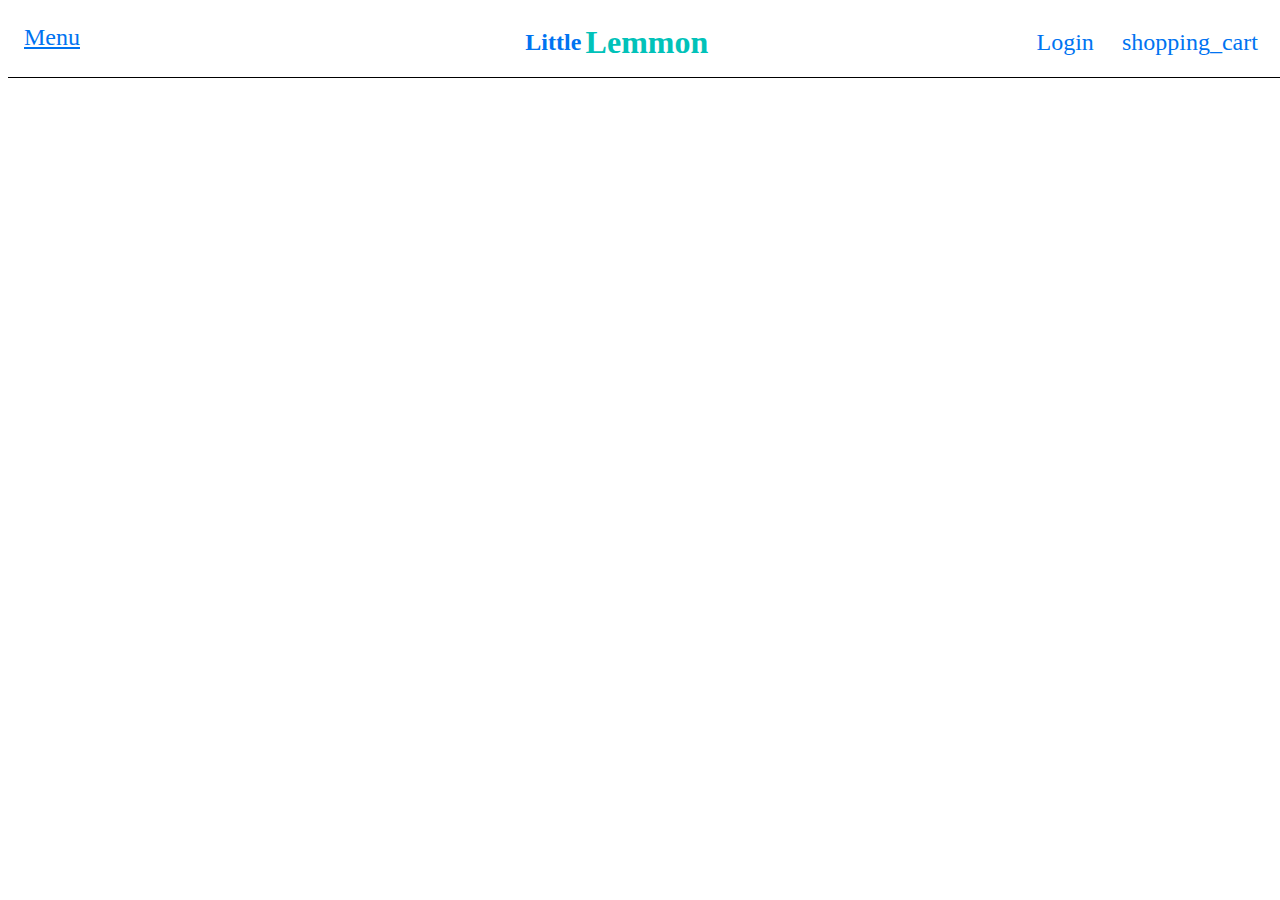
==== index.html @ e87d11d8 "Se contruyo la estructura basica del Navbar y se le dio estylos" ====
<!DOCTYPE html>
<html lang="en">

<head>
    <meta charset="UTF-8">
    <meta http-equiv="X-UA-Compatible" content="IE=edge">
    <meta name="viewport" content="width=device-width, initial-scale=1.0">
    <link rel="stylesheet" href="https://fonts.googleapis.com/css2?family=Material+Symbols+Outlined:opsz,wght,FILL,GRAD@20..48,100..700,0..1,-50..200"/>
    <title>Prototype</title>
</head>

<body>
    <!-- Header > NavBar -->
    <header>
        <mi-navbar></mi-navbar>
    </header>
    <!-- Header > NavBar -->
    <main>
        
    </main>
    <script src="main.js"></script>
</body>

</html>
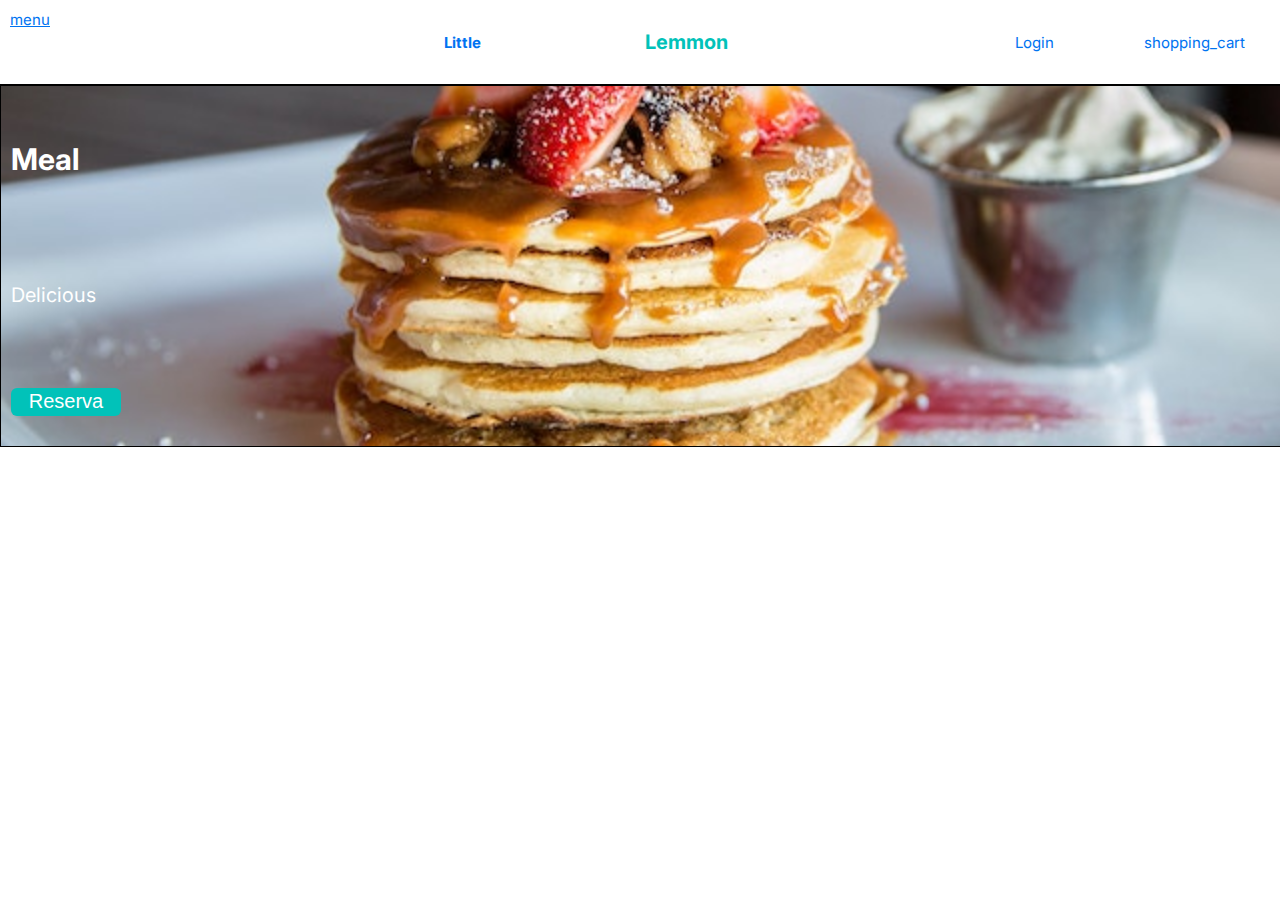
==== commit e7976768: "Se termino la seccion banner con estructura html y estilo css" ====
--- a/index.html
+++ b/index.html
@@ -5,7 +5,11 @@
     <meta charset="UTF-8">
     <meta http-equiv="X-UA-Compatible" content="IE=edge">
     <meta name="viewport" content="width=device-width, initial-scale=1.0">
-    <link rel="stylesheet" href="https://fonts.googleapis.com/css2?family=Material+Symbols+Outlined:opsz,wght,FILL,GRAD@20..48,100..700,0..1,-50..200"/>
+    <link rel="stylesheet" href="styles.css">
+    <link rel="preconnect" href="https://fonts.googleapis.com">
+    <link rel="preconnect" href="https://fonts.gstatic.com" crossorigin>
+    <link href="https://fonts.googleapis.com/css2?family=Inter&display=swap" rel="stylesheet">
+    <link rel="stylesheet" href="https://fonts.googleapis.com/css2?family=Material+Symbols+Outlined:opsz,wght,FILL,GRAD@48,100,0,-25" />
     <title>Prototype</title>
 </head>
 
@@ -16,7 +20,7 @@
     </header>
     <!-- Header > NavBar -->
     <main>
-        
+        <mi-banner></mi-banner>
     </main>
     <script src="main.js"></script>
 </body>
--- a/styles.css
+++ b/styles.css
@@ -0,0 +1,9 @@
+*{
+    box-sizing: border-box;
+    margin: 0;
+    padding: 0;
+}
+html{
+    font-size: 62.5%;
+    font-family: 'Inter', sans-serif;
+}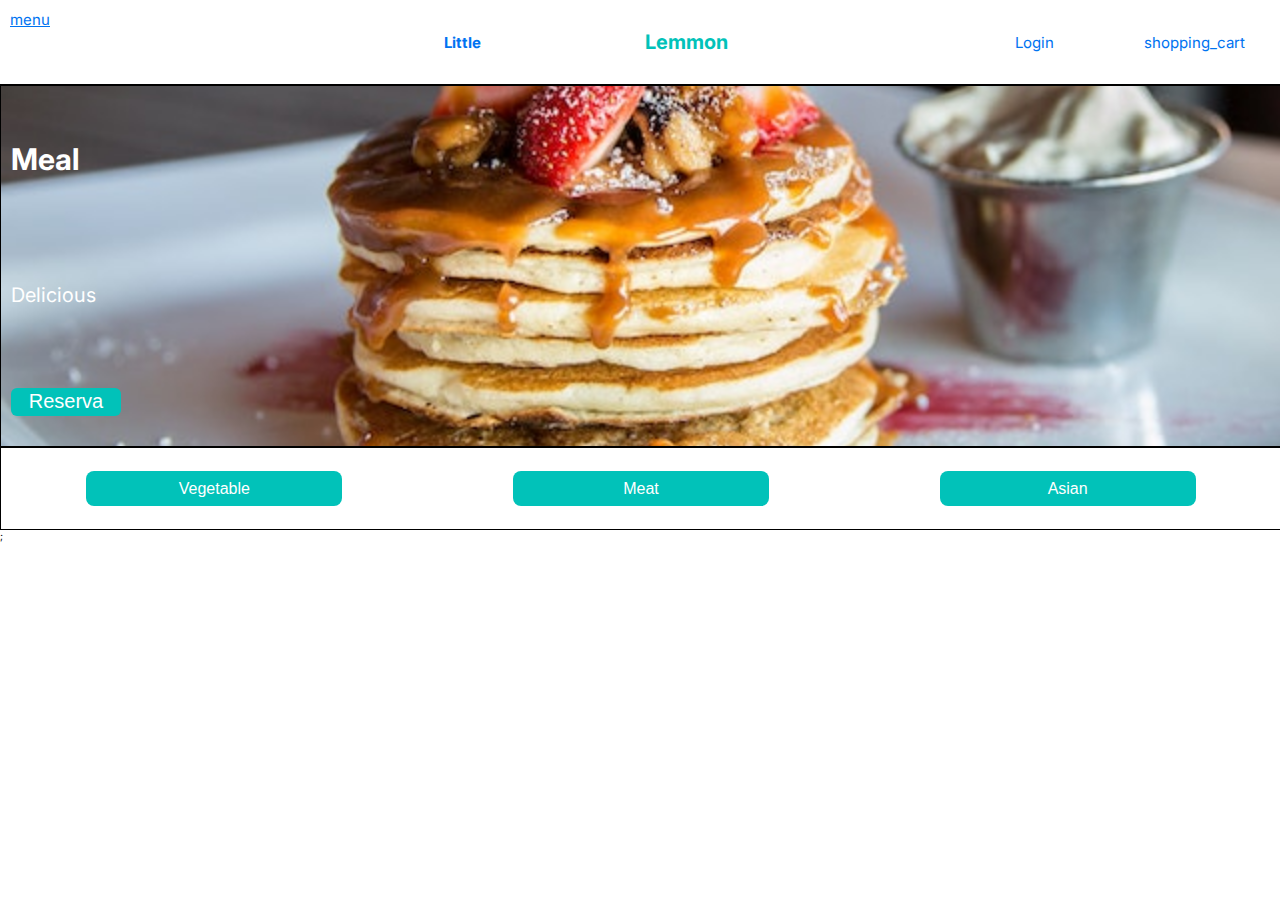
==== commit dced01de: "Se termino la seccion intermedia con estructura html y estilos css" ====
--- a/index.html
+++ b/index.html
@@ -21,6 +21,7 @@
     <!-- Header > NavBar -->
     <main>
         <mi-banner></mi-banner>
+        <mis-btns></mis-btns>
     </main>
     <script src="main.js"></script>
 </body>
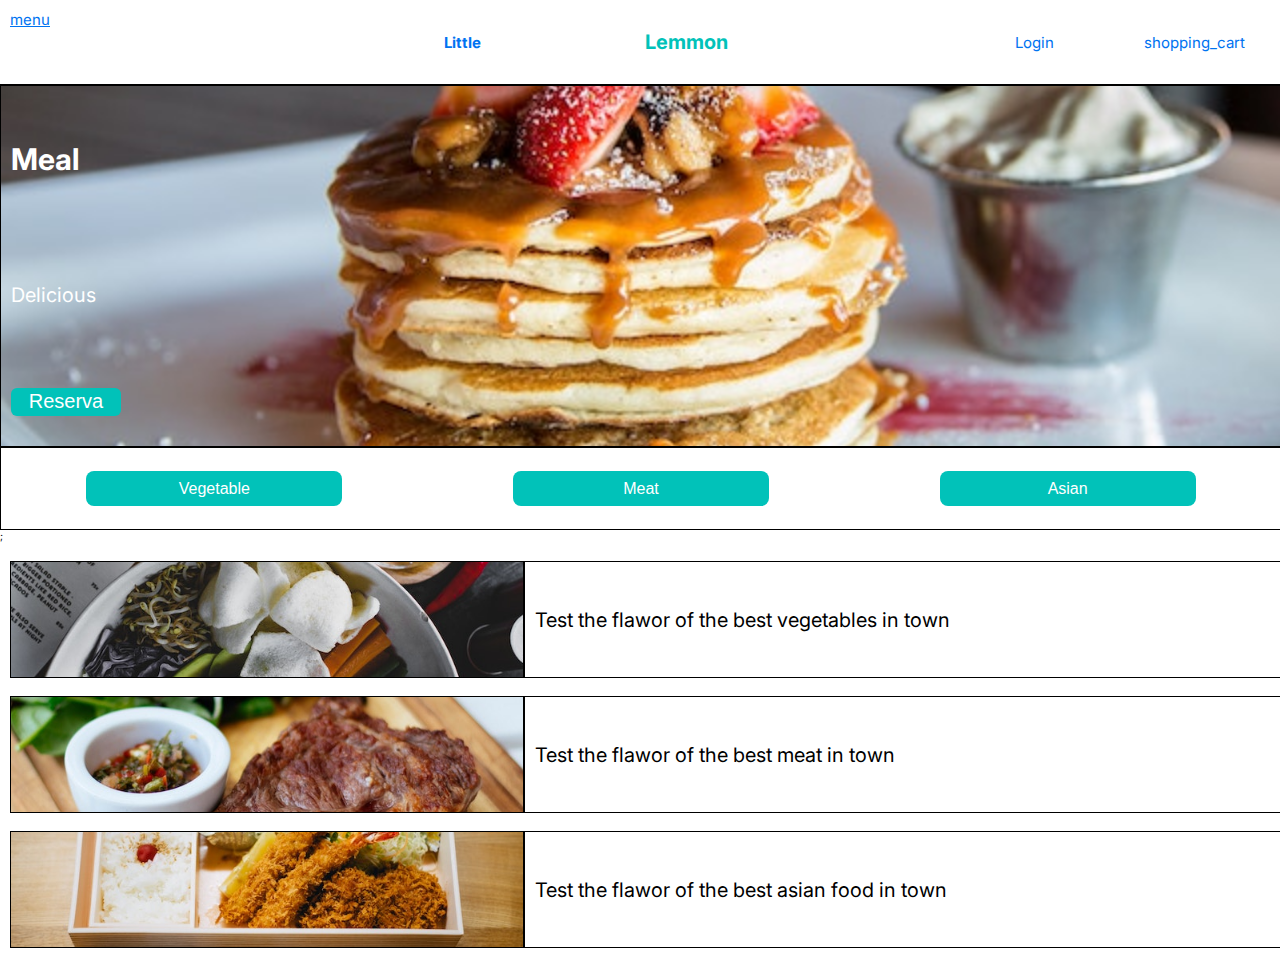
==== commit 1b855d08: "Se termino la seccion final con estructura html y estilos css" ====
--- a/index.html
+++ b/index.html
@@ -22,6 +22,7 @@
     <main>
         <mi-banner></mi-banner>
         <mis-btns></mis-btns>
+        <mi-seccion></mi-seccion>
     </main>
     <script src="main.js"></script>
 </body>
